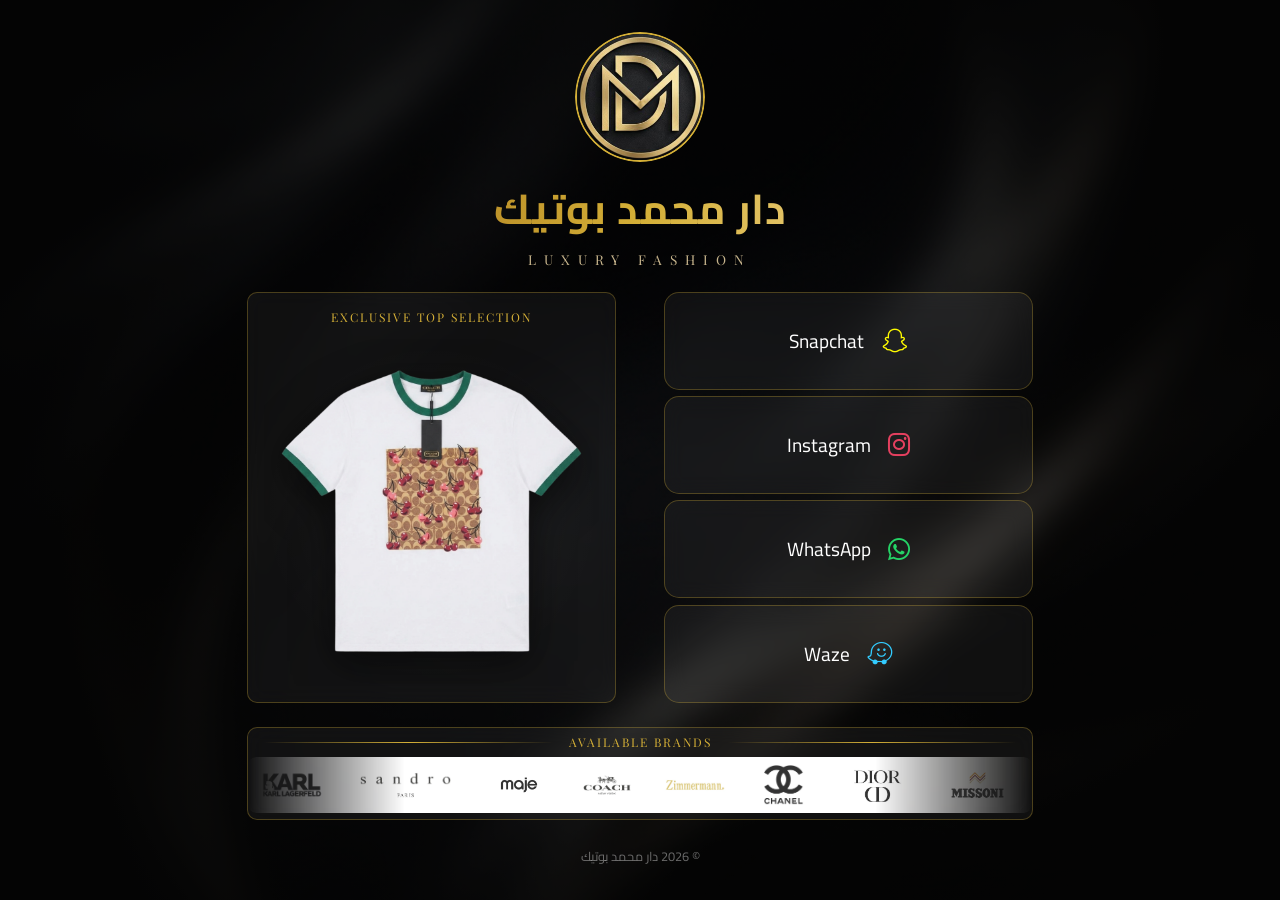
==== index.html @ 24cc799f "fix: remove heavy images causing instagram webview memory crash" ====
<!DOCTYPE html>
<html lang="ar" dir="rtl">
<head>
    <meta charset="UTF-8">
    <meta name="viewport" content="width=device-width, initial-scale=1.0">
    <title>دار محمد بوتيك | Dar Mohammed Boutique</title>
    <meta name="description" content="دار محمد بوتيك - وجهتكم للأزياء الفاخرة. تابعونا على وسائل التواصل الاجتماعي.">
    <link rel="preconnect" href="https://fonts.googleapis.com">
    <link rel="preconnect" href="https://fonts.gstatic.com" crossorigin>
    <link href="https://fonts.googleapis.com/css2?family=Cairo:wght@300;400;700&family=Playfair+Display:ital,wght@0,400;0,700;1,400&display=swap" rel="stylesheet">
    <meta property="og:title" content="دار محمد بوتيك | بغداد - شارع الربيعي">
    <meta property="og:description" content="دار محمد بوتيك - وجهتكم الأولى للأزياء الفاخرة في بغداد، شارع الربيعي. تابعونا للحصول على أحدث تشكيلات الموضة والأناقة.">
    <meta property="og:image" content="assets/nav.png">
    <meta property="og:type" content="website">

    <script type="application/ld+json">
    {
      "@context": "https://schema.org",
      "@type": "ClothingStore",
      "name": "دار محمد بوتيك | Dar Mohammed Boutique",
      "image": "assets/nav.png",
      "description": "Luxury fashion boutique in Baghdad, Ar-Rabi'i Street.",
      "address": {
        "@type": "PostalAddress",
        "streetAddress": "شارع الربيعي",
        "addressLocality": "Baghdad",
        "addressRegion": "Baghdad Governorate",
        "addressCountry": "IQ"
      },
      "telephone": "+9647727425495",
      "url": "https://darmohammed.boutique",
      "sameAs": [
        "https://www.instagram.com/dar_mohammed1",
        "https://www.snapchat.com/add/hamadaali95"
      ],
      "priceRange": "$$"
    }
    </script>

    <link rel="stylesheet" href="style.css?v=29">
    <link rel="stylesheet" href="https://cdnjs.cloudflare.com/ajax/libs/font-awesome/6.0.0/css/all.min.css">
    <link rel="icon" type="image/png" href="assets/nav.png">
    <link rel="apple-touch-icon" href="assets/nav.png">
    <link rel="shortcut icon" href="assets/nav.png" type="image/x-icon">
</head>
<body>
    <div class="background-overlay"></div>
    
    <main class="container">
        <header class="profile-header">
            <div class="logo-wrapper">
                <div class="logo-container">
                    <img src="assets/nav.png" alt="DM Logo" id="main-logo">
                </div>
            </div>
            <h1 class="brand-name">دار محمد بوتيك</h1>
            <p class="brand-tagline">LUXURY FASHION</p>
        </header>

        <section class="links-section">
            <a href="https://www.snapchat.com/add/hamadaali95" class="social-link" target="_blank" id="snapchat-link">
                <i class="fab fa-snapchat"></i>
                <span>Snapchat</span>
            </a>
            <a href="https://www.instagram.com/dar_mohammed1" class="social-link" target="_blank" id="instagram-link">
                <i class="fab fa-instagram"></i>
                <span>Instagram</span>
            </a>
            <a href="https://wa.me/9647727425495" class="social-link" target="_blank" id="whatsapp-link">
                <i class="fab fa-whatsapp"></i>
                <span>WhatsApp</span>
            </a>
            <a href="https://waze.com/ul/hsvztedc37" class="social-link" target="_blank" id="waze-link">
                <i class="fab fa-waze"></i>
                <span>Waze</span>
            </a>
        </section>

        <section class="showcase-section">
            <div class="brands-header">
                <span class="line"></span>
                <span class="title">EXCLUSIVE TOP SELECTION</span>
                <span class="line"></span>
            </div>
            <div class="slideshow-container anim-slide-x">
                <img src="images/1.png" class="slide active">
                <img src="images/2.png" class="slide" loading="lazy">
                <img src="images/3.png" class="slide" loading="lazy">
                <img src="images/4.png" class="slide" loading="lazy">
                <img src="images/5.png" class="slide" loading="lazy">
                <img src="images/6.png" class="slide" loading="lazy">
                <img src="images/7.png" class="slide" loading="lazy">
                <img src="images/8.png" class="slide" loading="lazy">
            </div>
        </section>

        <section class="brands-section">
            <div class="brands-header">
                <span class="line"></span>
                <span class="title">AVAILABLE BRANDS</span>
                <span class="line"></span>
            </div>
            <div class="carousel-container" dir="ltr">
                <div class="carousel-track">
                    <div class="brand-item"><img src="Brands/karl lagerfeld.webp" alt="Karl Lagerfeld" class="brand-logo xl-logo"></div>
                    <div class="brand-item"><img src="Brands/sandro.webp" alt="Sandro" class="brand-logo"></div>
                    <div class="brand-item"><img src="Brands/maje.webp" alt="Maje" class="brand-logo"></div>
                    <div class="brand-item"><img src="Brands/coach.webp" alt="Coach" class="brand-logo large-logo"></div>
                    <div class="brand-item"><img src="Brands/Zimmermann.webp" alt="Zimmermann" class="brand-logo xl-logo"></div>
                    <div class="brand-item"><img src="Brands/Chanel.webp" alt="Chanel" class="brand-logo"></div>
                    <div class="brand-item"><img src="Brands/Dior.webp" alt="Dior" class="brand-logo large-logo"></div>
                    <div class="brand-item"><img src="Brands/Missoni.webp" alt="Missoni" class="brand-logo"></div>
                    <div class="brand-item"><img src="Brands/Loro Piana.webp" alt="Loro Piana" class="brand-logo"></div>
                    <div class="brand-item"><img src="Brands/Balmain.webp" alt="Balmain" class="brand-logo"></div>
                    <!-- Set 2 -->
                    <div class="brand-item"><img src="Brands/karl lagerfeld.webp" alt="Karl Lagerfeld" class="brand-logo xl-logo"></div>
                    <div class="brand-item"><img src="Brands/sandro.webp" alt="Sandro" class="brand-logo"></div>
                    <div class="brand-item"><img src="Brands/maje.webp" alt="Maje" class="brand-logo"></div>
                    <div class="brand-item"><img src="Brands/coach.webp" alt="Coach" class="brand-logo large-logo"></div>
                    <div class="brand-item"><img src="Brands/Zimmermann.webp" alt="Zimmermann" class="brand-logo xl-logo"></div>
                    <div class="brand-item"><img src="Brands/Chanel.webp" alt="Chanel" class="brand-logo"></div>
                    <div class="brand-item"><img src="Brands/Dior.webp" alt="Dior" class="brand-logo large-logo"></div>
                    <div class="brand-item"><img src="Brands/Missoni.webp" alt="Missoni" class="brand-logo"></div>
                    <div class="brand-item"><img src="Brands/Loro Piana.webp" alt="Loro Piana" class="brand-logo"></div>
                    <div class="brand-item"><img src="Brands/Balmain.webp" alt="Balmain" class="brand-logo"></div>
                    <!-- Set 3 -->
                    <div class="brand-item"><img src="Brands/karl lagerfeld.webp" alt="Karl Lagerfeld" class="brand-logo xl-logo"></div>
                    <div class="brand-item"><img src="Brands/sandro.webp" alt="Sandro" class="brand-logo"></div>
                    <div class="brand-item"><img src="Brands/maje.webp" alt="Maje" class="brand-logo"></div>
                    <div class="brand-item"><img src="Brands/coach.webp" alt="Coach" class="brand-logo large-logo"></div>
                    <div class="brand-item"><img src="Brands/Zimmermann.webp" alt="Zimmermann" class="brand-logo xl-logo"></div>
                    <div class="brand-item"><img src="Brands/Chanel.webp" alt="Chanel" class="brand-logo"></div>
                    <div class="brand-item"><img src="Brands/Dior.webp" alt="Dior" class="brand-logo large-logo"></div>
                    <div class="brand-item"><img src="Brands/Missoni.webp" alt="Missoni" class="brand-logo"></div>
                    <div class="brand-item"><img src="Brands/Loro Piana.webp" alt="Loro Piana" class="brand-logo"></div>
                    <div class="brand-item"><img src="Brands/Balmain.webp" alt="Balmain" class="brand-logo"></div>
                </div>
            </div>
        </section>

        <footer class="footer">
            <p>&copy; 2026 دار محمد بوتيك</p>
        </footer>
    </main>

    <script src="script.js"></script>
</body>
</html>
---- style.css ----
:root {
    --primary-gold: #D4AF37;
    --light-gold: #F9E2AF;
    --dark-gold: #996515;
    --bg-black: #0A0A0A;
    --text-white: #FFFFFF;
    --glass-bg: rgba(255, 255, 255, 0.05);
    --glass-border: rgba(212, 175, 55, 0.3);
    --transition: all 0.4s cubic-bezier(0.175, 0.885, 0.32, 1.275);
}

* {
    margin: 0;
    padding: 0;
    box-sizing: border-box;
}

body {
    font-family: 'Cairo', sans-serif;
    background-color: var(--bg-black);
    color: var(--text-white);
    min-height: 100vh;
    display: flex;
    justify-content: center;
    align-items: center;
    overflow-x: hidden;
    position: relative;
}

.background-overlay {
    position: fixed;
    top: 0;
    left: 0;
    width: 100vw;
    height: 100vh;
    background-image: url('assets/background.png?v=v5');
    background-size: cover;
    background-position: center;
    background-repeat: no-repeat;
    filter: brightness(0.4);
    z-index: -1;
}

.background-overlay::after {
    content: '';
    position: absolute;
    top: 0;
    left: 0;
    width: 100%;
    height: 100%;
    background: radial-gradient(circle at center, transparent 0%, var(--bg-black) 90%);
}

.container {
    width: 90%;
    max-width: 400px;
    min-height: 100vh;
    display: flex;
    flex-direction: column;
    justify-content: center;
    padding: 0.5rem 1rem;
    text-align: center;
    z-index: 1;
    animation: fadeIn 1.2s ease-out;
    margin: auto;
}

@keyframes fadeIn {
    from { opacity: 0; transform: translateY(20px); }
    to { opacity: 1; transform: translateY(0); }
}

@keyframes logoIntroSpin {
    0% {
        transform: rotate(1080deg) scale(0.5);
        opacity: 0;
    }
    100% {
        transform: rotate(0deg) scale(1);
        opacity: 1;
    }
}

@keyframes logoGlow {
    0%, 100% {
        box-shadow: 0 0 20px rgba(212, 175, 55, 0.3), inset 0 0 20px rgba(212, 175, 55, 0.2);
    }
    50% {
        box-shadow: 0 0 40px rgba(212, 175, 55, 0.6), inset 0 0 35px rgba(212, 175, 55, 0.4);
    }
}

@keyframes logoShine {
    0% {
        left: -150%;
        opacity: 0;
    }
    10% {
        opacity: 0.5;
    }
    20% {
        left: 150%;
        opacity: 0;
    }
    100% {
        left: 150%;
        opacity: 0;
    }
}

.profile-header {
    margin-bottom: 0.5rem;
}

.logo-wrapper {
    position: relative;
    width: 75px;
    height: 75px;
    margin: 0 auto 0.2rem;
}

.logo-container {
    width: 100%;
    height: 100%;
    border-radius: 50%;
    overflow: hidden;
    border: 2px solid var(--primary-gold);
    box-shadow: 0 0 30px rgba(212, 175, 55, 0.3);
    position: relative;
    background: #000;
    transform: translateZ(0);
    -webkit-mask-image: -webkit-radial-gradient(white, black);
    animation: 
        logoIntroSpin 3s cubic-bezier(0.19, 1, 0.22, 1) forwards,
        logoGlow 4s ease-in-out 3s infinite;
}

.logo-container::after {
    content: '';
    position: absolute;
    top: 0;
    left: -150%;
    width: 50%;
    height: 100%;
    background: linear-gradient(
        90deg,
        transparent,
        rgba(255, 255, 255, 0.4),
        transparent
    );
    transform: skewX(-20deg);
    pointer-events: none;
    animation: logoShine 4s infinite 3s;
}

#main-logo {
    position: absolute;
    top: 0;
    left: 0;
    width: 100%;
    height: 100%;
    object-fit: cover;
}

@keyframes textShimmer {
    0% { background-position: -200% center; }
    100% { background-position: 200% center; }
}

.brand-name {
    font-size: 1.6rem;
    font-weight: 700;
    margin-top: 0.2rem;
    margin-bottom: 0.1rem;
    background: linear-gradient(
        90deg, 
        var(--dark-gold), 
        var(--primary-gold), 
        var(--light-gold), 
        var(--primary-gold), 
        var(--dark-gold)
    );
    background-size: 200% auto;
    -webkit-background-clip: text;
    background-clip: text;
    -webkit-text-fill-color: transparent;
    letter-spacing: 1px;
    animation: textShimmer 5s linear infinite;
}

.brand-tagline {
    font-family: 'Playfair Display', serif;
    font-size: 0.75rem;
    letter-spacing: 3px;
    color: var(--light-gold);
    opacity: 0.8;
    text-transform: uppercase;
}

.links-section {
    display: flex;
    flex-direction: column;
    gap: 0.4rem;
    width: 100%;
}

.social-link {
    display: flex;
    align-items: center;
    justify-content: center;
    gap: 0.6rem;
    padding: 0.5rem 1rem;
    text-decoration: none;
    color: var(--text-white);
    background: var(--glass-bg);
    border: 1px solid var(--glass-border);
    border-radius: 10px;
    backdrop-filter: blur(10px);
    font-size: 0.9rem;
    font-weight: 400;
    transition: var(--transition);
    position: relative;
    overflow: hidden;
}

.social-link i {
    font-size: 1.4rem;
    transition: var(--transition);
}

/* Brand Colors */
#snapchat-link i { color: #FFFC00; }
#instagram-link i { color: #E4405F; }
#whatsapp-link i { color: #25D366; }
#waze-link i { color: #33CCFF; }

.social-link:hover {
    transform: translateY(-5px);
    background: rgba(255, 255, 255, 0.08);
    box-shadow: 0 10px 20px rgba(0, 0, 0, 0.3);
}

#snapchat-link:hover { border-color: #FFFC00; box-shadow: 0 0 15px rgba(255, 252, 0, 0.2); }
#instagram-link:hover { border-color: #E4405F; box-shadow: 0 0 15px rgba(228, 64, 95, 0.2); }
#whatsapp-link:hover { border-color: #25D366; box-shadow: 0 0 15px rgba(37, 211, 102, 0.2); }
#waze-link:hover { border-color: #33CCFF; box-shadow: 0 0 15px rgba(51, 204, 255, 0.2); }


.social-link:hover span {
    color: #fff;
}

.social-link::before {
    content: '';
    position: absolute;
    top: 0;
    left: -100%;
    width: 100%;
    height: 100%;
    background: linear-gradient(
        90deg,
        transparent,
        rgba(255, 255, 255, 0.1),
        transparent
    );
    transition: 0.5s;
}

.social-link:hover::before {
    left: 100%;
}

.footer {
    margin-top: 0.5rem;
    font-size: 0.8rem;
    color: rgba(255, 255, 255, 0.4);
}

.showcase-section {
    margin-top: 0.6rem;
    width: 100%;
    display: flex;
    flex-direction: column;
    align-items: center;
    background: var(--glass-bg);
    border: 1px solid var(--glass-border);
    border-radius: 10px;
    backdrop-filter: blur(10px);
    padding: 0.4rem 0 0.4rem 0;
    opacity: 0;
    transform: translateY(20px);
    animation: fadeIn 0.6s cubic-bezier(0.175, 0.885, 0.32, 1.275) 0.9s forwards;
}

.slideshow-container {
    width: 100%;
    max-width: 200px;
    height: 180px;
    position: relative;
    overflow: hidden;
    border-radius: 8px;
    background: radial-gradient(circle, rgba(255,255,255,0.05) 0%, transparent 70%);
    perspective: 1000px;
}

.slideshow-container .slide {
    position: absolute;
    top: 0;
    left: 0;
    width: 100%;
    height: 100%;
    object-fit: contain;
    opacity: 0;
    transition: transform 0.8s cubic-bezier(0.25, 1, 0.5, 1), opacity 0.8s ease;
    -webkit-transition: -webkit-transform 0.8s cubic-bezier(0.25, 1, 0.5, 1), opacity 0.8s ease;
    filter: drop-shadow(0 10px 20px rgba(0,0,0,0.6));
    -webkit-filter: drop-shadow(0 10px 20px rgba(0,0,0,0.6));
    will-change: transform, opacity;
    -webkit-backface-visibility: hidden;
    backface-visibility: hidden;
}

.slideshow-container .slide.active {
    opacity: 1;
    z-index: 2;
}

.slideshow-container .slide.exit {
    opacity: 0;
    z-index: 1;
}

/* Random Animation States */
.anim-slide-x .slide { transform: translateX(-100%) scale(0.9); }
.anim-slide-x .slide.active { transform: translateX(0) scale(1); }
.anim-slide-x .slide.exit { transform: translateX(100%) scale(0.9); }

.anim-slide-y .slide { transform: translateY(100%) scale(0.9); }
.anim-slide-y .slide.active { transform: translateY(0) scale(1); }
.anim-slide-y .slide.exit { transform: translateY(-100%) scale(0.9); }

.anim-zoom .slide { transform: scale(0.5); }
.anim-zoom .slide.active { transform: scale(1); }
.anim-zoom .slide.exit { transform: scale(1.5); }

.anim-flip .slide { transform: rotateY(-90deg) scale(0.9); }
.anim-flip .slide.active { transform: rotateY(0deg) scale(1); }
.anim-flip .slide.exit { transform: rotateY(90deg) scale(0.9); }

/* Brands Carousel */
.brands-section {
    margin-top: 0.6rem;
    width: 100%;
    overflow: hidden;
    background: var(--glass-bg);
    border: 1px solid var(--glass-border);
    border-radius: 10px;
    backdrop-filter: blur(10px);
    padding: 0.4rem 0;
    opacity: 0;
    transform: translateY(20px);
    animation: fadeIn 0.6s cubic-bezier(0.175, 0.885, 0.32, 1.275) 1.2s forwards;
}

.brands-header {
    display: flex;
    align-items: center;
    justify-content: center;
    gap: 1rem;
    margin-bottom: 0.4rem;
    padding: 0 1rem;
}

.brands-header .title {
    color: var(--primary-gold);
    font-size: 0.75rem;
    letter-spacing: 2px;
    font-family: 'Playfair Display', serif;
    white-space: nowrap;
}

.brands-header .line {
    height: 1px;
    flex-grow: 1;
    background: linear-gradient(90deg, transparent, var(--primary-gold), transparent);
}

.carousel-container {
    width: 100%;
    overflow: hidden;
    position: relative;
    background: #FFFFFF;
    padding: 0.5rem 0;
    border-radius: 8px;
    mask-image: linear-gradient(to right, transparent 0%, black 20%, black 80%, transparent 100%);
    -webkit-mask-image: linear-gradient(to right, transparent 0%, black 20%, black 80%, transparent 100%);
}

.carousel-track {
    display: flex;
    flex-wrap: nowrap;
    align-items: center;
    width: max-content;
    will-change: transform;
    transform: translateZ(0);
    -webkit-transform: translateZ(0);
    backface-visibility: hidden;
    -webkit-backface-visibility: hidden;
    animation: scroll 11s linear infinite;
}

.carousel-track:hover {
    animation-play-state: paused;
}

.brand-item {
    padding: 0 1.5rem;
    display: flex;
    align-items: center;
    justify-content: center;
    transition: var(--transition);
    cursor: pointer;
    flex-shrink: 0;
}

.brand-logo {
    height: 25px;
    width: auto;
    object-fit: contain;
    opacity: 0.8;
    mix-blend-mode: multiply;
    transition: var(--transition);
}

.brand-item:hover .brand-logo {
    opacity: 1;
    transform: scale(1.1);
    filter: drop-shadow(0 5px 15px rgba(0, 0, 0, 0.15));
}

.brand-item:hover .large-logo {
    transform: scale(1.4);
}

.large-logo {
    transform: scale(1.3);
}

.brand-item:hover .xl-logo {
    transform: scale(1.8);
}

.xl-logo {
    transform: scale(1.6);
}

@keyframes scroll {
    0% { transform: translateX(0); }
    100% { transform: translateX(-33.333333%); }
}

/* RTL Specific adjustments */
[dir="rtl"] .social-link i {
    margin-left: 0.5rem;
}

/* Responsive Enhancements */
@media (max-width: 375px) {
    .brand-name {
        font-size: 2rem;
    }
    .logo-wrapper {
        width: 100px;
        height: 100px;
    }
}

@media (min-width: 768px) {
    .container {
        max-width: 750px;
        height: 100vh;
        padding: 2rem;
        display: grid;
        grid-template-columns: 1fr 1fr;
        grid-template-rows: auto 1fr auto auto;
        grid-template-areas: 
            "header header"
            "links showcase"
            "brands brands"
            "footer footer";
        gap: 1rem 2rem;
        align-items: stretch;
    }
    .profile-header { grid-area: header; margin-bottom: 0; align-self: center; }
    .logo-wrapper { width: 110px; height: 110px; margin-bottom: 0.5rem; }
    .brand-name { font-size: 2.2rem; }
    .brand-tagline { font-size: 0.85rem; letter-spacing: 6px; }
    
    .links-section { grid-area: links; margin-top: 0; justify-content: space-between; height: 100%; }
    .social-link { padding: 0.8rem 1.5rem; font-size: 1.1rem; border-radius: 15px; flex: 1; margin: 0; }
    
    .showcase-section { grid-area: showcase; margin-top: 0; height: 100%; padding: 1rem; justify-content: flex-start; }
    .slideshow-container { max-width: 100%; height: 100%; min-height: 200px; margin-top: 0.5rem; }
    
    .brands-section { grid-area: brands; margin-top: 0; align-self: center; }
    .carousel-track { animation: scroll 15s linear infinite; }
    .brand-logo { height: 35px; }
    
    .footer { grid-area: footer; margin-top: 0; align-self: center; }
}

@media (min-width: 1024px) {
    .container {
        max-width: 850px;
        gap: 1.5rem 3rem;
    }
    .logo-wrapper { width: 130px; height: 130px; }
    .brand-name { font-size: 2.6rem; }
    .brand-tagline { letter-spacing: 8px; }
    .social-link { padding: 1rem 2rem; font-size: 1.2rem; }
    .social-link i { font-size: 1.6rem; }
    .brand-logo { height: 40px; }
}

@media (max-height: 600px) {
    .logo-wrapper {
        width: 80px;
        height: 80px;
    }
    .brand-name {
        font-size: 1.8rem;
    }
    .links-section {
        gap: 0.5rem;
    }
    .social-link {
        padding: 0.6rem 1rem;
    }
    .footer {
        margin-top: 1rem;
    }
}
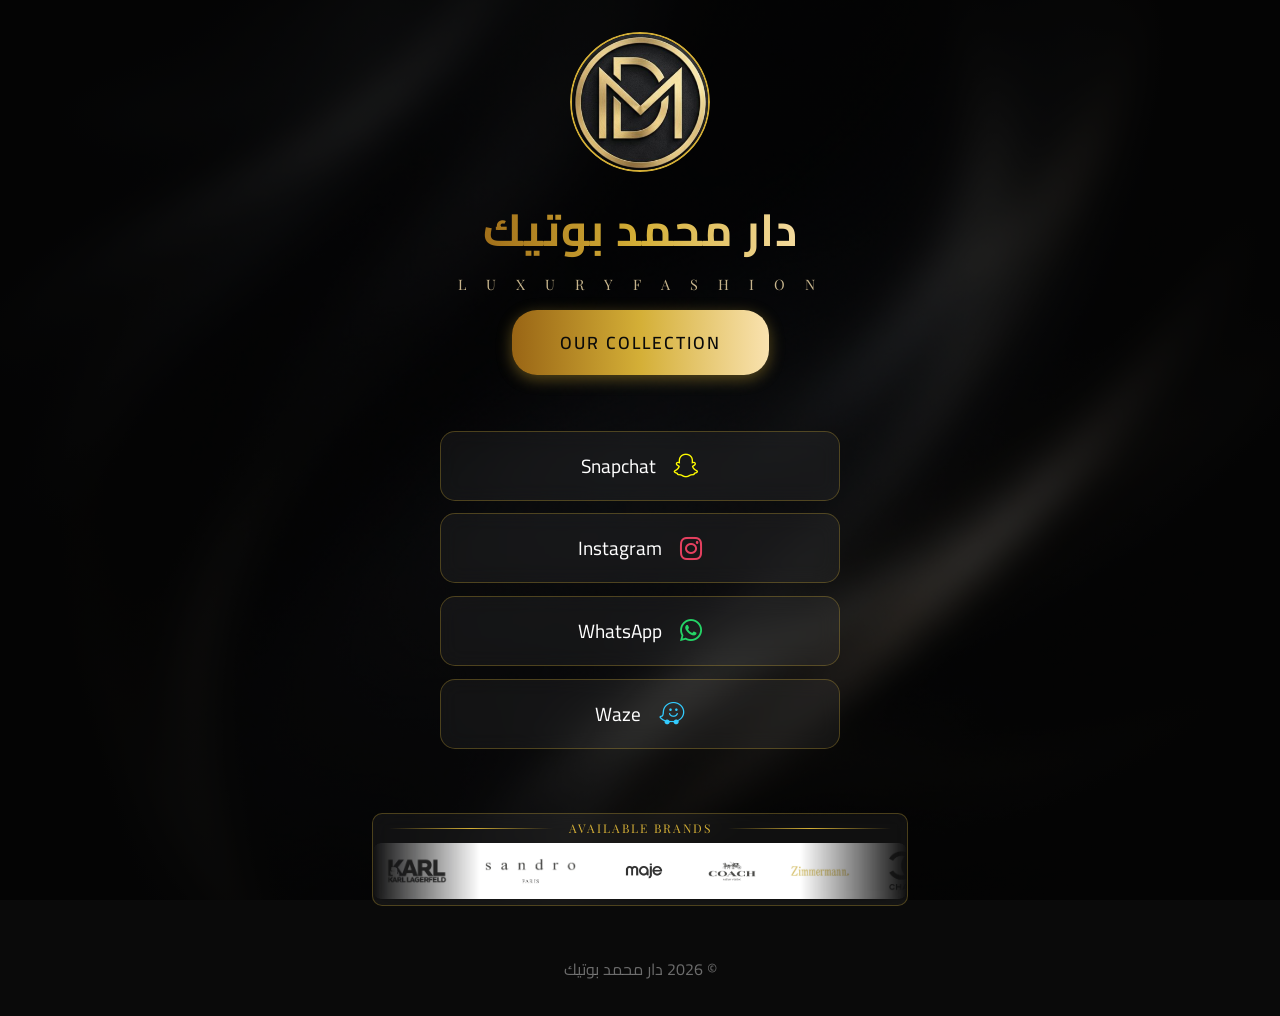
==== commit 6e02950e: "feat: pivot to dedicated collection page to bypass instagram webview limitations" ====
--- a/index.html
+++ b/index.html
@@ -37,7 +37,7 @@
     }
     </script>
 
-    <link rel="stylesheet" href="style.css?v=29">
+    <link rel="stylesheet" href="style.css?v=30">
     <link rel="stylesheet" href="https://cdnjs.cloudflare.com/ajax/libs/font-awesome/6.0.0/css/all.min.css">
     <link rel="icon" type="image/png" href="assets/nav.png">
     <link rel="apple-touch-icon" href="assets/nav.png">
@@ -54,7 +54,8 @@
                 </div>
             </div>
             <h1 class="brand-name">دار محمد بوتيك</h1>
-            <p class="brand-tagline">LUXURY FASHION</p>
+            <p class="brand-tagline">L U X U R Y  F A S H I O N</p>
+            <a href="collection.html" class="collection-btn">OUR COLLECTION</a>
         </header>
 
         <section class="links-section">
@@ -76,23 +77,7 @@
             </a>
         </section>
 
-        <section class="showcase-section">
-            <div class="brands-header">
-                <span class="line"></span>
-                <span class="title">EXCLUSIVE TOP SELECTION</span>
-                <span class="line"></span>
-            </div>
-            <div class="slideshow-container anim-slide-x">
-                <img src="images/1.png" class="slide active">
-                <img src="images/2.png" class="slide" loading="lazy">
-                <img src="images/3.png" class="slide" loading="lazy">
-                <img src="images/4.png" class="slide" loading="lazy">
-                <img src="images/5.png" class="slide" loading="lazy">
-                <img src="images/6.png" class="slide" loading="lazy">
-                <img src="images/7.png" class="slide" loading="lazy">
-                <img src="images/8.png" class="slide" loading="lazy">
-            </div>
-        </section>
+
 
         <section class="brands-section">
             <div class="brands-header">
--- a/style.css
+++ b/style.css
@@ -197,6 +197,30 @@
     text-transform: uppercase;
 }
 
+.collection-btn {
+    display: inline-block;
+    margin-top: 1rem;
+    padding: 0.8rem 2.5rem;
+    font-size: 1rem;
+    font-weight: 600;
+    letter-spacing: 2px;
+    text-transform: uppercase;
+    color: var(--bg-black);
+    background: linear-gradient(90deg, var(--dark-gold), var(--primary-gold), var(--light-gold), var(--primary-gold), var(--dark-gold));
+    background-size: 200% auto;
+    border: none;
+    border-radius: 25px;
+    text-decoration: none;
+    box-shadow: 0 4px 15px rgba(212, 175, 55, 0.4);
+    transition: var(--transition);
+    animation: textShimmer 3s linear infinite;
+}
+
+.collection-btn:hover {
+    transform: translateY(-3px);
+    box-shadow: 0 8px 25px rgba(212, 175, 55, 0.6);
+}
+
 .links-section {
     display: flex;
     flex-direction: column;
@@ -477,47 +501,40 @@
 
 @media (min-width: 768px) {
     .container {
-        max-width: 750px;
-        height: 100vh;
+        max-width: 550px;
+        min-height: 100vh;
         padding: 2rem;
-        display: grid;
-        grid-template-columns: 1fr 1fr;
-        grid-template-rows: auto 1fr auto auto;
-        grid-template-areas: 
-            "header header"
-            "links showcase"
-            "brands brands"
-            "footer footer";
-        gap: 1rem 2rem;
-        align-items: stretch;
-    }
-    .profile-header { grid-area: header; margin-bottom: 0; align-self: center; }
-    .logo-wrapper { width: 110px; height: 110px; margin-bottom: 0.5rem; }
-    .brand-name { font-size: 2.2rem; }
-    .brand-tagline { font-size: 0.85rem; letter-spacing: 6px; }
+        display: flex;
+        flex-direction: column;
+        justify-content: center;
+        gap: 1rem;
+    }
+    .profile-header { align-self: center; margin-bottom: 1rem; }
+    .logo-wrapper { width: 130px; height: 130px; margin-bottom: 1rem; }
+    .brand-name { font-size: 2.5rem; }
+    .brand-tagline { font-size: 0.9rem; letter-spacing: 6px; }
     
-    .links-section { grid-area: links; margin-top: 0; justify-content: space-between; height: 100%; }
-    .social-link { padding: 0.8rem 1.5rem; font-size: 1.1rem; border-radius: 15px; flex: 1; margin: 0; }
+    .collection-btn { padding: 1rem 3rem; font-size: 1.1rem; }
     
-    .showcase-section { grid-area: showcase; margin-top: 0; height: 100%; padding: 1rem; justify-content: flex-start; }
-    .slideshow-container { max-width: 100%; height: 100%; min-height: 200px; margin-top: 0.5rem; }
+    .links-section { margin-top: 1rem; width: 100%; max-width: 400px; margin: 1rem auto; gap: 0.8rem; }
+    .social-link { padding: 0.8rem 2rem; font-size: 1.1rem; border-radius: 15px; margin: 0; }
     
-    .brands-section { grid-area: brands; margin-top: 0; align-self: center; }
+    .brands-section { margin-top: 1.5rem; align-self: center; }
     .carousel-track { animation: scroll 15s linear infinite; }
-    .brand-logo { height: 35px; }
+    .brand-logo { height: 40px; }
     
-    .footer { grid-area: footer; margin-top: 0; align-self: center; }
+    .footer { margin-top: 1.5rem; align-self: center; font-size: 1rem; }
 }
 
 @media (min-width: 1024px) {
     .container {
-        max-width: 850px;
-        gap: 1.5rem 3rem;
-    }
-    .logo-wrapper { width: 130px; height: 130px; }
-    .brand-name { font-size: 2.6rem; }
+        max-width: 600px;
+        gap: 1.5rem;
+    }
+    .logo-wrapper { width: 140px; height: 140px; }
+    .brand-name { font-size: 2.8rem; }
     .brand-tagline { letter-spacing: 8px; }
-    .social-link { padding: 1rem 2rem; font-size: 1.2rem; }
+    .social-link { padding: 1rem 2.5rem; font-size: 1.2rem; }
     .social-link i { font-size: 1.6rem; }
     .brand-logo { height: 40px; }
 }
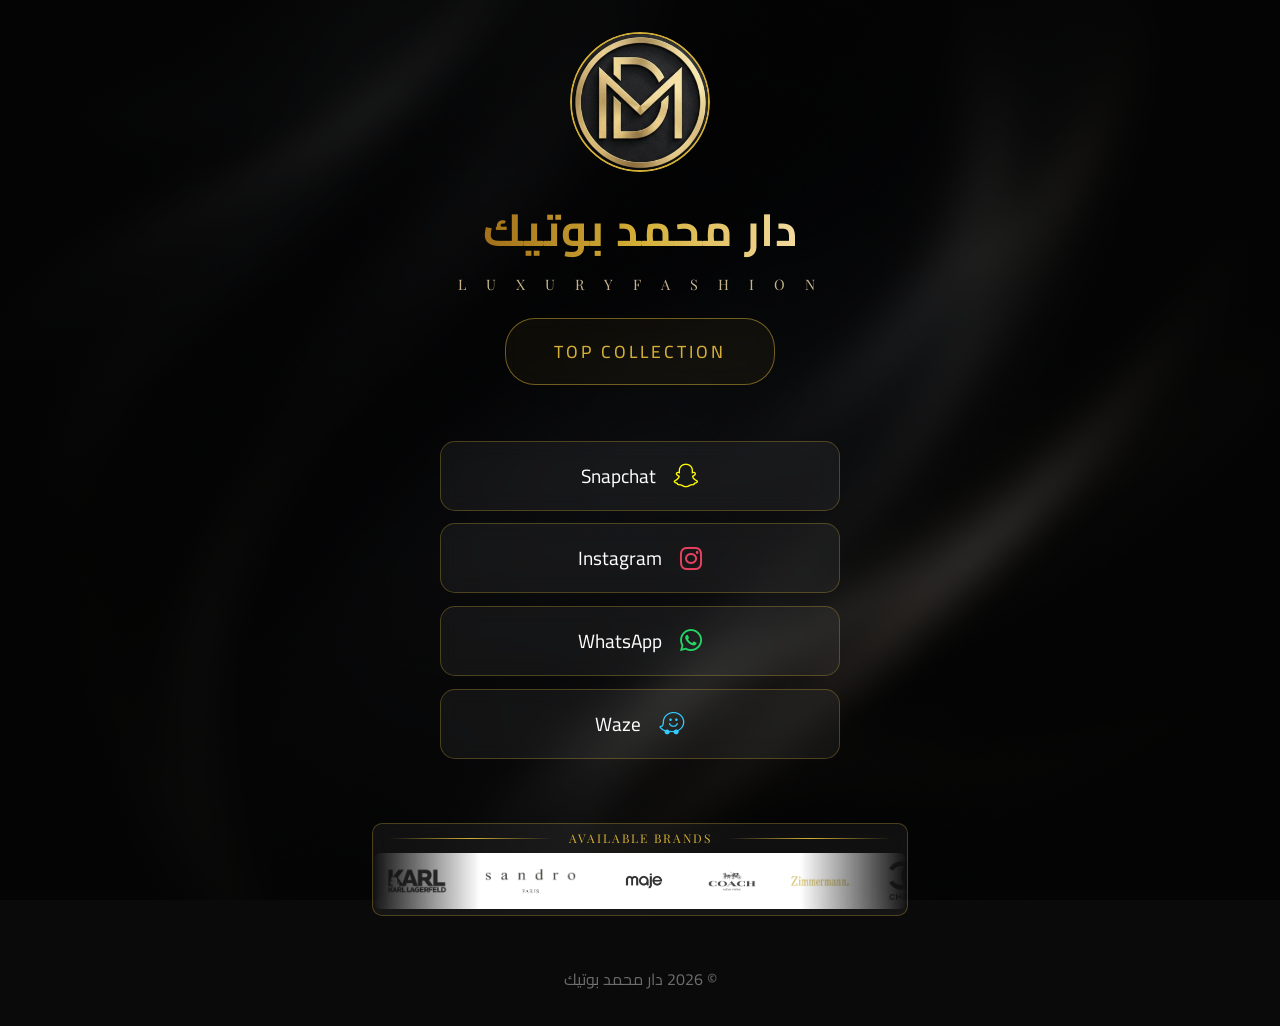
==== commit 763c303f: "style: redesign collection button to match premium glassmorphic theme and update text" ====
--- a/index.html
+++ b/index.html
@@ -37,7 +37,7 @@
     }
     </script>
 
-    <link rel="stylesheet" href="style.css?v=30">
+    <link rel="stylesheet" href="style.css?v=31">
     <link rel="stylesheet" href="https://cdnjs.cloudflare.com/ajax/libs/font-awesome/6.0.0/css/all.min.css">
     <link rel="icon" type="image/png" href="assets/nav.png">
     <link rel="apple-touch-icon" href="assets/nav.png">
@@ -55,7 +55,7 @@
             </div>
             <h1 class="brand-name">دار محمد بوتيك</h1>
             <p class="brand-tagline">L U X U R Y  F A S H I O N</p>
-            <a href="collection.html" class="collection-btn">OUR COLLECTION</a>
+            <a href="collection.html" class="collection-btn">TOP COLLECTION</a>
         </header>
 
         <section class="links-section">
--- a/style.css
+++ b/style.css
@@ -198,27 +198,47 @@
 }
 
 .collection-btn {
-    display: inline-block;
-    margin-top: 1rem;
+    display: inline-flex;
+    align-items: center;
+    justify-content: center;
+    margin-top: 1.5rem;
     padding: 0.8rem 2.5rem;
-    font-size: 1rem;
-    font-weight: 600;
-    letter-spacing: 2px;
+    font-size: 0.95rem;
+    font-weight: 500;
+    letter-spacing: 3px;
     text-transform: uppercase;
-    color: var(--bg-black);
-    background: linear-gradient(90deg, var(--dark-gold), var(--primary-gold), var(--light-gold), var(--primary-gold), var(--dark-gold));
-    background-size: 200% auto;
-    border: none;
-    border-radius: 25px;
+    color: var(--primary-gold);
+    background: rgba(212, 175, 55, 0.05);
+    border: 1px solid rgba(212, 175, 55, 0.5);
+    border-radius: 30px;
+    backdrop-filter: blur(10px);
     text-decoration: none;
-    box-shadow: 0 4px 15px rgba(212, 175, 55, 0.4);
     transition: var(--transition);
-    animation: textShimmer 3s linear infinite;
+    position: relative;
+    overflow: hidden;
 }
 
 .collection-btn:hover {
+    background: rgba(212, 175, 55, 0.15);
     transform: translateY(-3px);
-    box-shadow: 0 8px 25px rgba(212, 175, 55, 0.6);
+    box-shadow: 0 10px 25px rgba(212, 175, 55, 0.2);
+    color: var(--text-white);
+    border-color: var(--primary-gold);
+}
+
+.collection-btn::before {
+    content: '';
+    position: absolute;
+    top: 0;
+    left: -100%;
+    width: 100%;
+    height: 100%;
+    background: linear-gradient(90deg, transparent, rgba(212, 175, 55, 0.2), transparent);
+    transition: 0.5s;
+}
+
+.collection-btn:hover::before {
+    left: 100%;
 }
 
 .links-section {
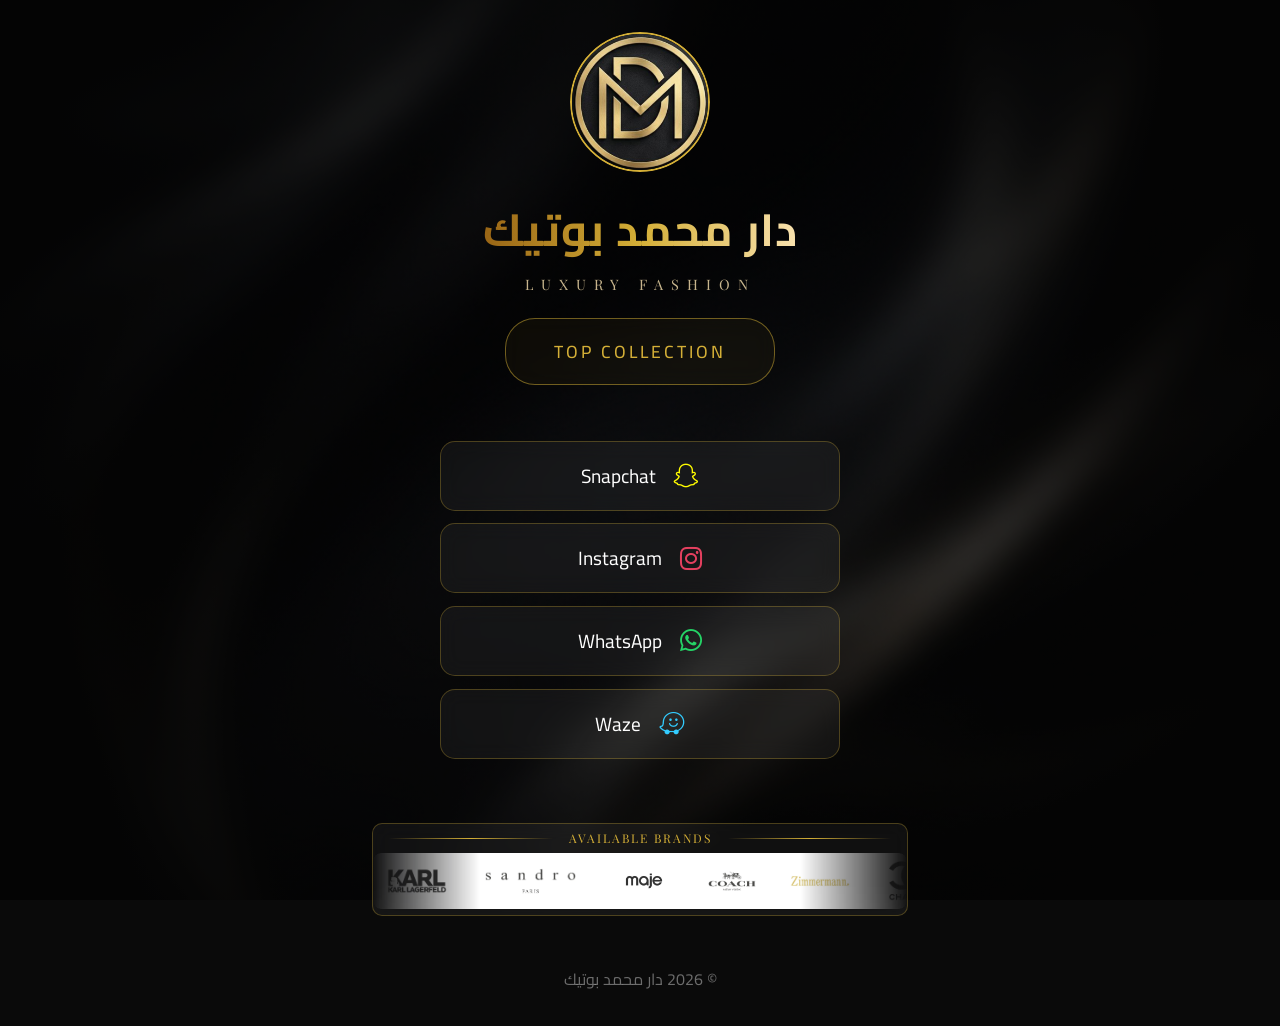
==== commit 5ed0908e: "fix: revert tagline text spacing" ====
--- a/index.html
+++ b/index.html
@@ -37,7 +37,7 @@
     }
     </script>
 
-    <link rel="stylesheet" href="style.css?v=31">
+    <link rel="stylesheet" href="style.css?v=32">
     <link rel="stylesheet" href="https://cdnjs.cloudflare.com/ajax/libs/font-awesome/6.0.0/css/all.min.css">
     <link rel="icon" type="image/png" href="assets/nav.png">
     <link rel="apple-touch-icon" href="assets/nav.png">
@@ -54,7 +54,7 @@
                 </div>
             </div>
             <h1 class="brand-name">دار محمد بوتيك</h1>
-            <p class="brand-tagline">L U X U R Y  F A S H I O N</p>
+            <p class="brand-tagline">LUXURY FASHION</p>
             <a href="collection.html" class="collection-btn">TOP COLLECTION</a>
         </header>
 
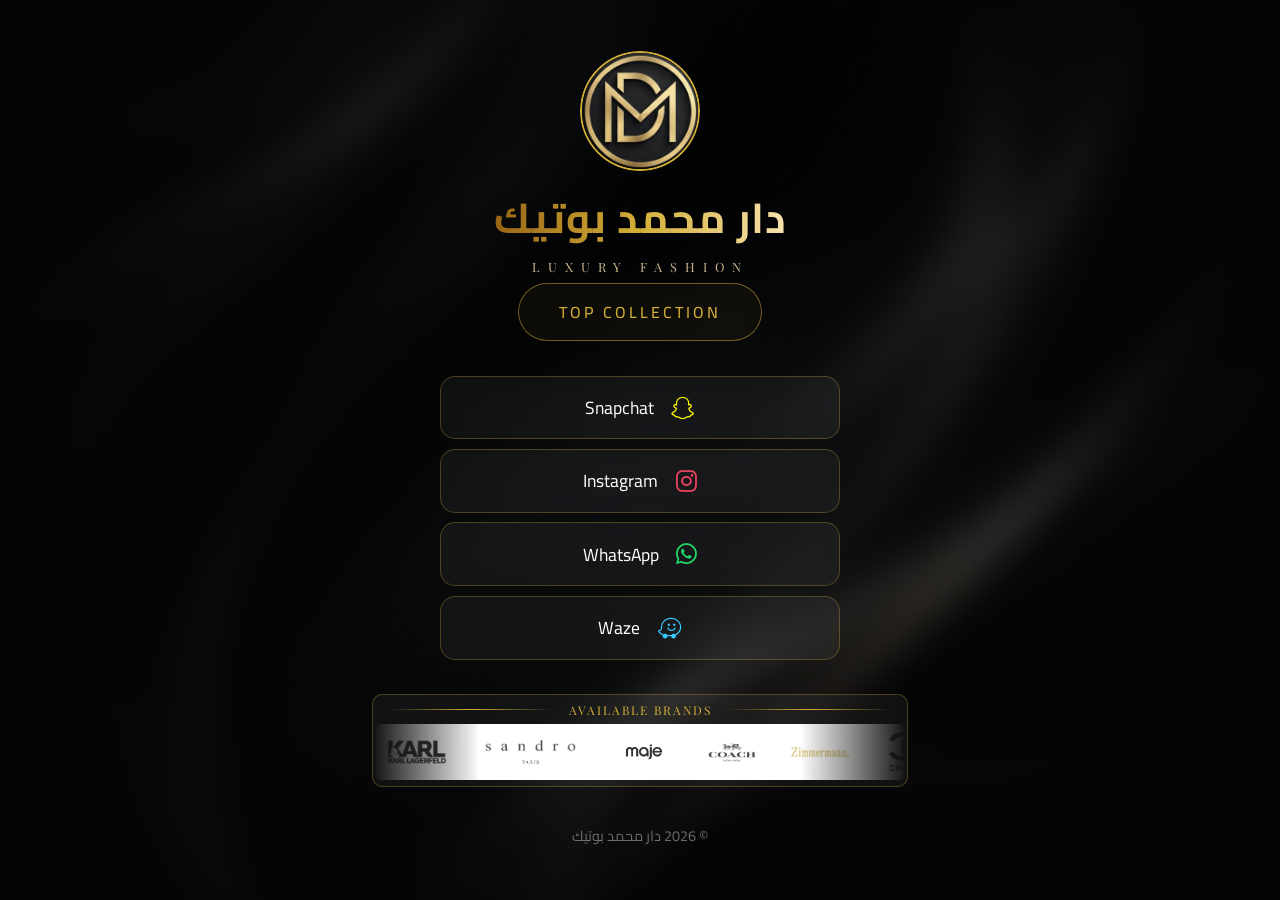
==== commit 7bfa61d1: "style: aggressively compress layout margins and lock body to 100vh to ensure no scrolling on PC" ====
--- a/index.html
+++ b/index.html
@@ -37,7 +37,7 @@
     }
     </script>
 
-    <link rel="stylesheet" href="style.css?v=32">
+    <link rel="stylesheet" href="style.css?v=34">
     <link rel="stylesheet" href="https://cdnjs.cloudflare.com/ajax/libs/font-awesome/6.0.0/css/all.min.css">
     <link rel="icon" type="image/png" href="assets/nav.png">
     <link rel="apple-touch-icon" href="assets/nav.png">
--- a/style.css
+++ b/style.css
@@ -19,11 +19,11 @@
     font-family: 'Cairo', sans-serif;
     background-color: var(--bg-black);
     color: var(--text-white);
-    min-height: 100vh;
+    height: 100vh;
     display: flex;
     justify-content: center;
     align-items: center;
-    overflow-x: hidden;
+    overflow: hidden;
     position: relative;
 }
 
@@ -54,15 +54,15 @@
 .container {
     width: 90%;
     max-width: 400px;
-    min-height: 100vh;
+    height: 100vh;
     display: flex;
     flex-direction: column;
-    justify-content: center;
-    padding: 0.5rem 1rem;
+    justify-content: space-evenly;
+    padding: 1rem;
     text-align: center;
     z-index: 1;
     animation: fadeIn 1.2s ease-out;
-    margin: auto;
+    margin: 0 auto;
 }
 
 @keyframes fadeIn {
@@ -109,13 +109,13 @@
 }
 
 .profile-header {
-    margin-bottom: 0.5rem;
+    margin-bottom: 0;
 }
 
 .logo-wrapper {
     position: relative;
-    width: 75px;
-    height: 75px;
+    width: 80px;
+    height: 80px;
     margin: 0 auto 0.2rem;
 }
 
@@ -201,8 +201,8 @@
     display: inline-flex;
     align-items: center;
     justify-content: center;
-    margin-top: 1.5rem;
-    padding: 0.8rem 2.5rem;
+    margin-top: 0.8rem;
+    padding: 0.6rem 2rem;
     font-size: 0.95rem;
     font-weight: 500;
     letter-spacing: 3px;
@@ -393,7 +393,6 @@
 
 /* Brands Carousel */
 .brands-section {
-    margin-top: 0.6rem;
     width: 100%;
     overflow: hidden;
     background: var(--glass-bg);
@@ -522,40 +521,41 @@
 @media (min-width: 768px) {
     .container {
         max-width: 550px;
-        min-height: 100vh;
-        padding: 2rem;
+        height: 100vh;
+        padding: 1rem 2rem;
         display: flex;
         flex-direction: column;
-        justify-content: center;
-        gap: 1rem;
-    }
-    .profile-header { align-self: center; margin-bottom: 1rem; }
-    .logo-wrapper { width: 130px; height: 130px; margin-bottom: 1rem; }
-    .brand-name { font-size: 2.5rem; }
-    .brand-tagline { font-size: 0.9rem; letter-spacing: 6px; }
+        justify-content: space-evenly;
+        gap: 0;
+        margin: 0 auto;
+    }
+    .profile-header { align-self: center; margin-bottom: 0; }
+    .logo-wrapper { width: 110px; height: 110px; margin-bottom: 0.5rem; }
+    .brand-name { font-size: 2.2rem; }
+    .brand-tagline { font-size: 0.8rem; letter-spacing: 6px; }
     
-    .collection-btn { padding: 1rem 3rem; font-size: 1.1rem; }
+    .collection-btn { padding: 0.8rem 2.5rem; font-size: 1rem; margin-top: 0.5rem; }
     
-    .links-section { margin-top: 1rem; width: 100%; max-width: 400px; margin: 1rem auto; gap: 0.8rem; }
-    .social-link { padding: 0.8rem 2rem; font-size: 1.1rem; border-radius: 15px; margin: 0; }
+    .links-section { width: 100%; max-width: 400px; margin: 0 auto; gap: 0.6rem; }
+    .social-link { padding: 0.7rem 2rem; font-size: 1rem; border-radius: 15px; margin: 0; }
     
-    .brands-section { margin-top: 1.5rem; align-self: center; }
+    .brands-section { margin-top: 0; align-self: center; }
     .carousel-track { animation: scroll 15s linear infinite; }
-    .brand-logo { height: 40px; }
+    .brand-logo { height: 35px; }
     
-    .footer { margin-top: 1.5rem; align-self: center; font-size: 1rem; }
+    .footer { margin-top: 0; align-self: center; font-size: 0.9rem; }
 }
 
 @media (min-width: 1024px) {
     .container {
         max-width: 600px;
-        gap: 1.5rem;
-    }
-    .logo-wrapper { width: 140px; height: 140px; }
-    .brand-name { font-size: 2.8rem; }
+        gap: 0;
+    }
+    .logo-wrapper { width: 120px; height: 120px; }
+    .brand-name { font-size: 2.6rem; }
     .brand-tagline { letter-spacing: 8px; }
-    .social-link { padding: 1rem 2.5rem; font-size: 1.2rem; }
-    .social-link i { font-size: 1.6rem; }
+    .social-link { padding: 0.9rem 2.5rem; font-size: 1.1rem; }
+    .social-link i { font-size: 1.5rem; }
     .brand-logo { height: 40px; }
 }
 
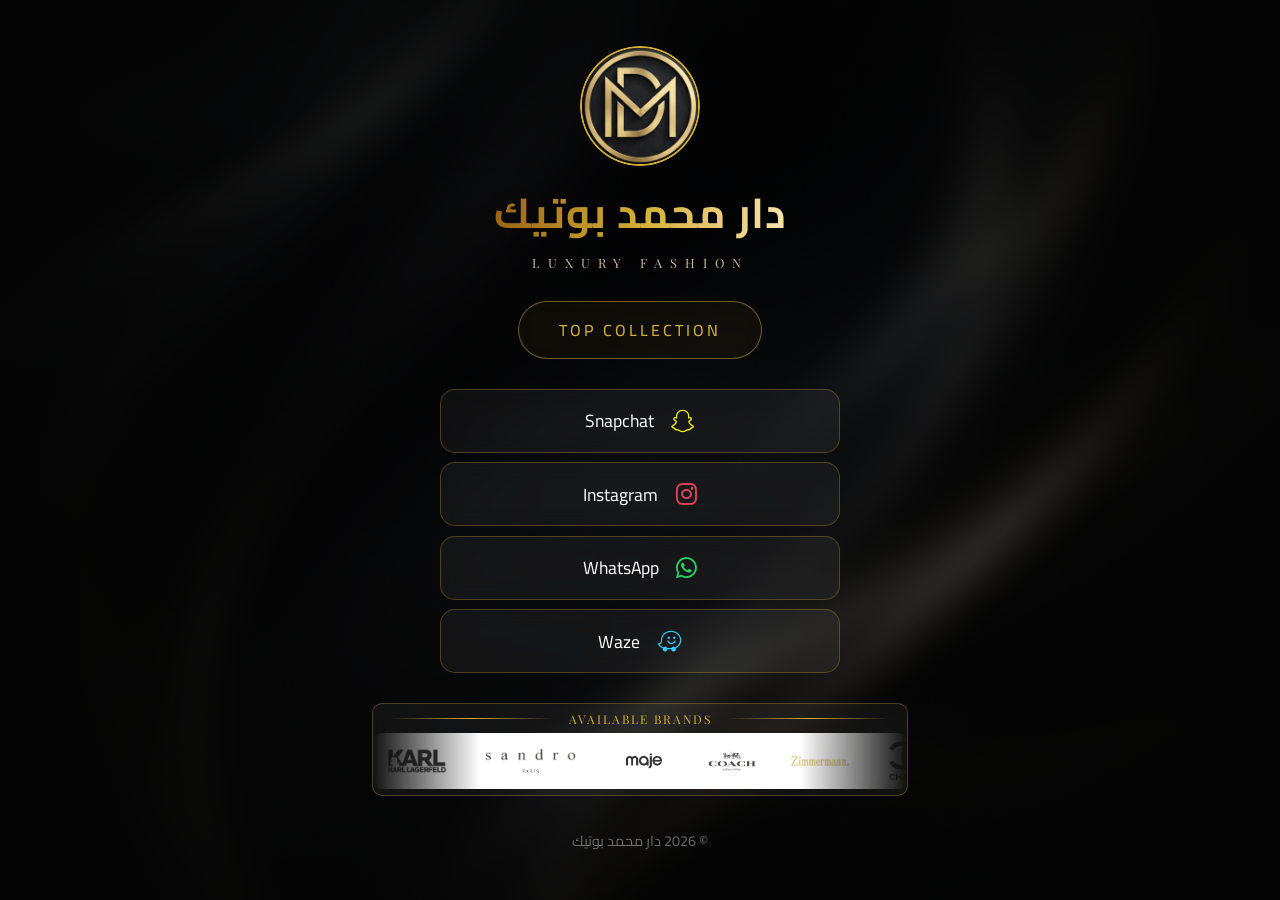
==== commit d2936b9a: "fix: relocate collection button to distribute flexbox spacing perfectly" ====
--- a/index.html
+++ b/index.html
@@ -37,7 +37,7 @@
     }
     </script>
 
-    <link rel="stylesheet" href="style.css?v=34">
+    <link rel="stylesheet" href="style.css?v=35">
     <link rel="stylesheet" href="https://cdnjs.cloudflare.com/ajax/libs/font-awesome/6.0.0/css/all.min.css">
     <link rel="icon" type="image/png" href="assets/nav.png">
     <link rel="apple-touch-icon" href="assets/nav.png">
@@ -55,8 +55,9 @@
             </div>
             <h1 class="brand-name">دار محمد بوتيك</h1>
             <p class="brand-tagline">LUXURY FASHION</p>
-            <a href="collection.html" class="collection-btn">TOP COLLECTION</a>
         </header>
+
+        <a href="collection.html" class="collection-btn">TOP COLLECTION</a>
 
         <section class="links-section">
             <a href="https://www.snapchat.com/add/hamadaali95" class="social-link" target="_blank" id="snapchat-link">
--- a/style.css
+++ b/style.css
@@ -201,7 +201,7 @@
     display: inline-flex;
     align-items: center;
     justify-content: center;
-    margin-top: 0.8rem;
+    margin: 0 auto;
     padding: 0.6rem 2rem;
     font-size: 0.95rem;
     font-weight: 500;
@@ -534,7 +534,7 @@
     .brand-name { font-size: 2.2rem; }
     .brand-tagline { font-size: 0.8rem; letter-spacing: 6px; }
     
-    .collection-btn { padding: 0.8rem 2.5rem; font-size: 1rem; margin-top: 0.5rem; }
+    .collection-btn { padding: 0.8rem 2.5rem; font-size: 1rem; margin: 0 auto; }
     
     .links-section { width: 100%; max-width: 400px; margin: 0 auto; gap: 0.6rem; }
     .social-link { padding: 0.7rem 2rem; font-size: 1rem; border-radius: 15px; margin: 0; }
